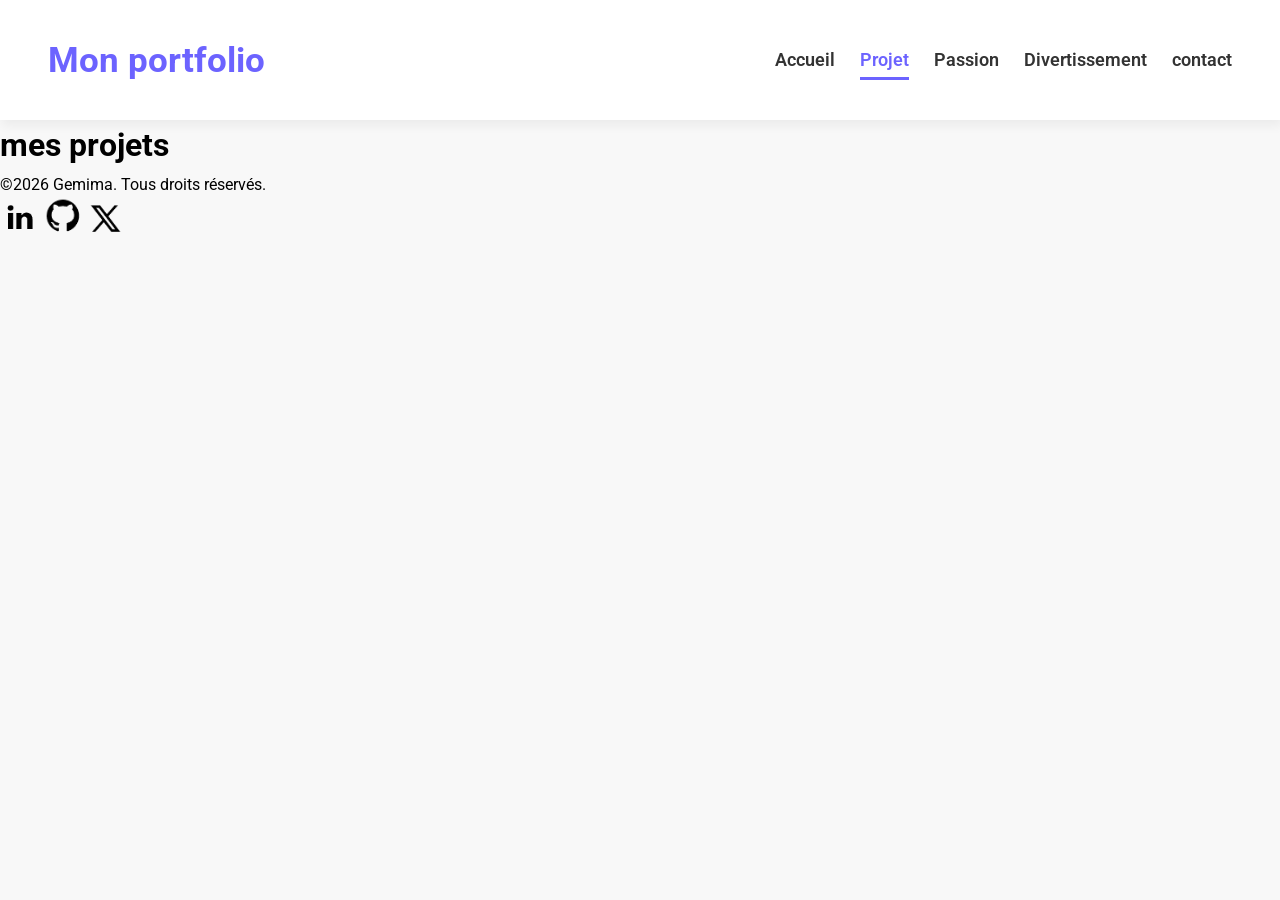
==== projets.html @ 2fad970b "stylisation du menu et creation" ====
<!DOCTYPE html>
<html lang="en">
<head>
    <meta charset="UTF-8">
    <meta name="viewport" content="width=device-width, initial-scale=1.0">
    <title>Mon portfolio</title>
    <link rel="stylesheet" href="css/style.css">
    <link rel="preconnect" href="https://fonts.googleapis.com">
    <link rel="preconnect" href="https://fonts.gstatic.com" crossorigin>
    <link href="https://fonts.googleapis.com/css2?family=Roboto:ital,wght@0,100..900;1,100..900&display=swap" rel="stylesheet">
</head>
<body>
 <header>
    <div>
        <a href="Mon portfolio">Mon portfolio</a>
    </div>
    <nav>
        <ul>
            <li><a href="index.html" >Accueil</a></li>
            <li><a href="projets.html" class="active">Projet</a></li>
            <li><a href="passions.html">Passion</a></li>
            <li><a href="divertissement.html">Divertissement</a></li>
            <li><a href="contact.html">contact</a></li>
        </ol>
    </nav>
 </header>
 <main>
    <h1>mes projets</h1>
 </main>
 <footer>
    <p>&copy;2026 Gemima. Tous droits réservés.</p>

    <div>
        <img src="images/th.png" width="40" alt="icone linkdln">
        <img src="images/github.png" width="40" alt="icon github">
        <img src="images/OIP.png" width="35" alt="icone twitter">
    </div>
 </footer>
</body>
</html>
---- css/style.css ----
:root {
    --violet-doux: #6C63FF;
    --violet-fonce: #534EDD;
    --orange-vif: #FFA726;
    --gris-tres-Fonce: #333;
    --gris-fonce: #666;
    --gris-tres-clair: #F8F8F8;
    --gris-clair: #EEE;
}

* {
    margin: 0;
    padding: 0;
    box-sizing:boder-box;
}
body {
    background-color: var(--gris-tres-clair);
    font-family: 'Roboto', sans-serif;
    line-height: 1.6;
}

header {
    background-color: white;
    box-shadow: 2px 6px 10px rgba(0,0,0,0.05);
    position: sticky;
    top: 0;
    z-index: 100;
    display: flex;
    justify-content: space-between;
    align-items: center;
    padding: 2rem 3rem;
}

header div a {
    text-decoration: none;
    font-size:2.2rem;
    font-weight: bold;
    color: var(--violet-doux);
}
ul li{
    list-style: none;
    margin-left: 25px;
}
ul{
    display:flex;
}
ul li a {
    text-decoration: none;
    color: var(--gris-tres-Fonce);
    font-weight: 600;
    font-size: 1.1rem;
    position: relative;
    padding: 10px 0;
}

ul li a:hover{
      color: var(--violet-doux);
}

ul li a::after {
    content:'';
    position: absolute;
    left: 0;
    bottom: 0;
    height: 3px;
    width: 0%;
    background-color: var(--violet-doux);
    transition: width 0.3s ease;

}

ul li a:hover::after{
    width: 100%; 
}



a.active{
    color: var(--violet-doux);
}

a.active::after{
    width: 100%;
}
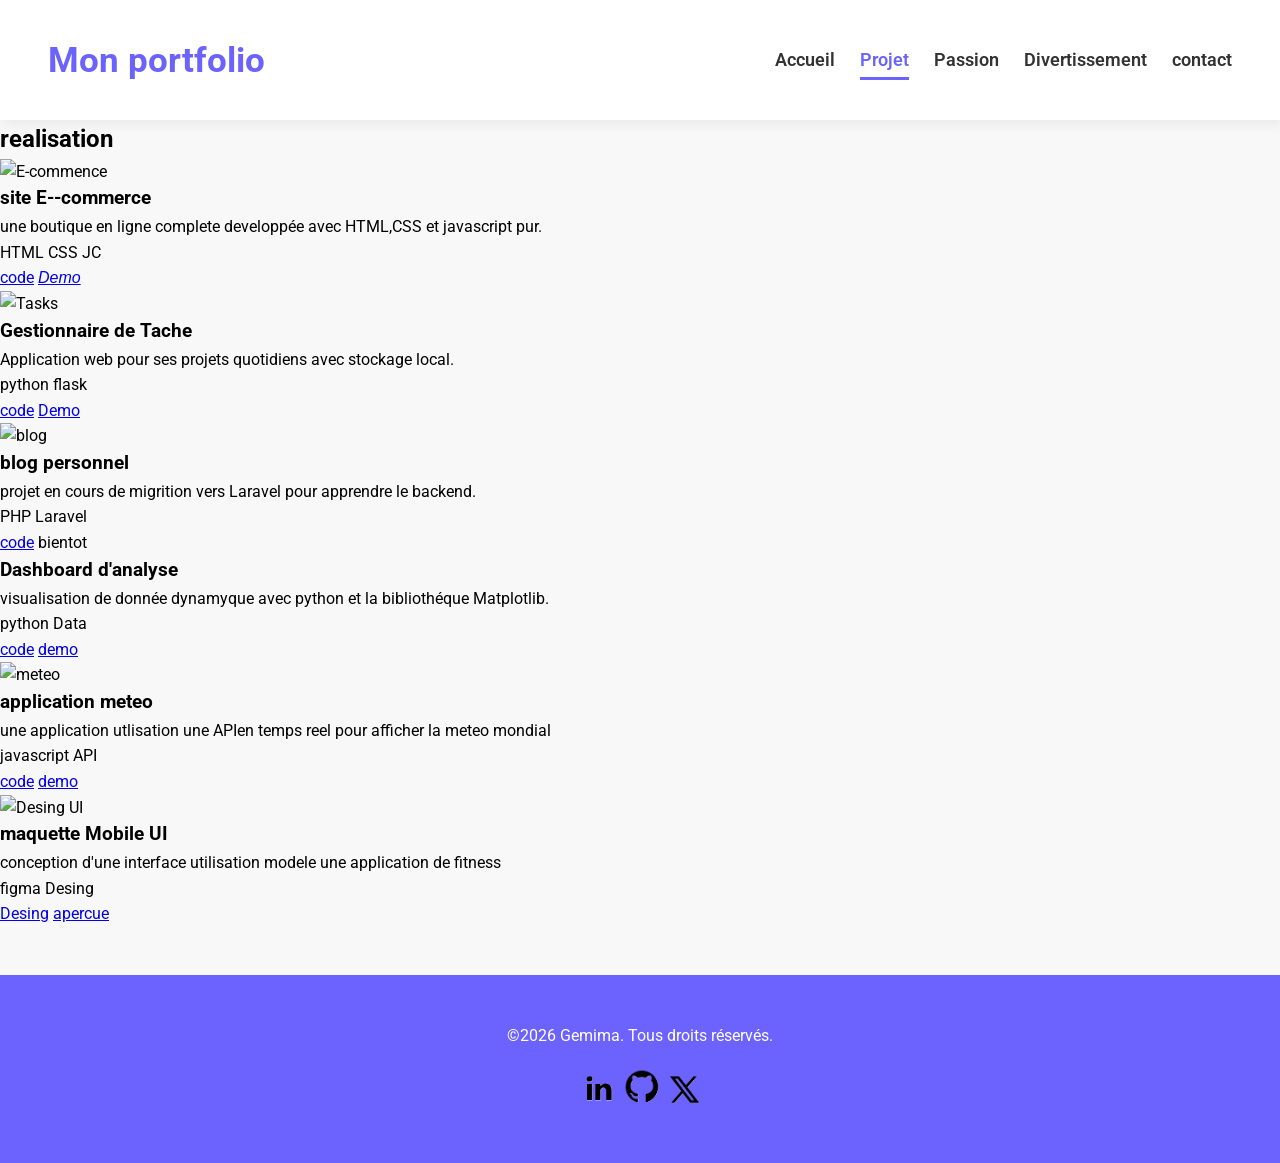
==== commit efdd9234: "partie HTML de projets" ====
--- a/projets.html
+++ b/projets.html
@@ -25,9 +25,108 @@
     </nav>
  </header>
  <main>
-    <h1>mes projets</h1>
+   <section class="realisation">
+            <h1>realisation</h1>
+            <div class="underline"></div>
+            
+            <div class="project-grid">
+                <article class="project-card">
+                    <img src="images/aa.jpeg" alt="E-commence" class="card-image" width="300">
+                    <div class="card-content">
+                            <h3>site E--commerce</h3>
+                            <p>une boutique en ligne complete developpée avec HTML,CSS et javascript pur.</p>
+                            <div class="tags">
+                                <span  class="tag">HTML</span>
+                                <span class="tag">CSS</span>
+                                <span class="tag">JC</span>
+                            </div>
+                    </div>
+                    <div class="card-footer">
+                        <a href="#"><i class="fa-brand fa-github"></i>code</a>
+                        <a href="#"><i class="fa-solid fa-arrow-up-right-from-square">Demo</i></a>
+                    </div>
+                </article>
+                <article class="project-card">
+                    <img src="images/bb.jpeg" alt="Tasks" class="card-image"  width="300">
+                    <div class="card-content">
+                        <h3>Gestionnaire de Tache</h3>
+                        <p>Application web pour ses projets quotidiens avec stockage local.</p>
+                        <div class="tags">
+                            <span class="tag">python</span>
+                            <span class="tag">flask</span>
+                        </div>
+                        <div class="card-footer">
+                            <a href="#"><i class="fa-brand fa-github"></i> code</a>
+                            <a href="#"><i class="fa-solid fa-arrow-up-right-from-square"></i>Demo</a>
+                        </div>
+                    </div>
+                </article>
+
+                <article class="project-card">
+                    <img src="images/cc.jpeg" alt="blog" class="card-image" width="300">
+                    <div class="card-content">
+                        <h3>blog personnel</h3>
+                        <p>projet en cours de migrition vers Laravel pour apprendre le backend.</p>
+                        <div class="tags">
+                            <span class="tag">PHP</span>
+                            <span class="tag">Laravel</span>
+                        </div>
+                        <div class="card-footer">
+                            <a href="#"><i class="fa-brand fa-github"></i>code</a>
+                            <span><i class="fa-regular fa-clock"></i>bientot</span>
+                        </div>
+                    </div>
+                </article>
+
+                <article class="project-card"></article>
+                    <div class="card-content">
+                        <h3>Dashboard d'analyse</h3>
+                        <p>visualisation de donnée dynamyque avec python et la bibliothéque Matplotlib.</p>
+                        <div class="tag">
+                            <span class="tag">python</span>
+                            <span class="tag">Data</span>
+                        </div>
+                    </div>
+                    <div class="card-footer">
+                        <a href="#"><i class="fa-brand fa-github"></i>code</a>
+                        <a href="#"><i class="fa-arrow-up-right-from-square"></i>demo</a>
+                    </div>
+                </article>
+                <article class="project-card">
+                    <img src="https://via.placeholder.com/400x250/eoe7ff/6366f1?text=meteo" alt="meteo" class="card-image">
+                    <div class="card-content">
+                        <h3>application meteo</h3>
+                        <p>une application utlisation une APIen temps reel pour afficher la meteo mondial</p>
+                        <div class="tags">
+                            <span class="tag">javascript</span>
+                            <span class="tag">API</span>
+                        </div>
+                    </div>
+                    <div class="card-footer">
+                        <a href="#"><i class="fa-brand fa-github"></i>code</a>
+                        <a href="#"><i class="fa-solid fa-arrow-up-right-from-square"></i>demo</a>
+                    </div>
+                </article>
+
+                <article class="projet-card">
+                    <img src="https://via.placeholder.com/400x250/eoe7ff/6366f1?text=design" alt="Desing UI" class="card-content">
+                    <div class="card-content">
+                        <h3>maquette Mobile UI</h3>
+                        <p>conception d'une interface utilisation modele une application de fitness</p>
+                        <div class="tags">
+                            <span class="tag">figma</span>
+                            <span class="tag">Desing</span>
+                        </div>
+                        <div class="card-footer">
+                            <a href="#"><i class="fa-solid fa-pen-nib"></i>Desing</a>
+                            <a href="#"><i class="fa-solid fa-eye"></i>apercue</a>
+                        </div>
+                    </div>
+                </article>
+                
+   </section>
  </main>
- <footer>
+ <footer>                                                                                                
     <p>&copy;2026 Gemima. Tous droits réservés.</p>
 
     <div>
--- a/css/style.css
+++ b/css/style.css
@@ -83,4 +83,147 @@
 a.active::after{
     width: 100%;
 }
-
+.hero {
+    display: flex;
+    justify-content: center;
+    align-items: center;
+    text-align: center;
+    gap: 5rem;
+    margin: 10rem 2rem;
+}
+.hero img {
+    width: 300px;
+    height: 300px;
+    object-fit: cover;
+    border-radius: 50%;
+    border: 8px solid var(--violet-doux);
+}
+.hero h1 {
+    color: var(--violet-doux);
+    font-weight: 700;
+    font-size: 4rem;
+    margin-bottom: 1.2rem;
+}
+.hero p {
+    color:var(--gris-fonce);
+    font-size: 1.2rem;
+    margin-bottom: 1.2rem;
+}
+.hero a {
+    color: white;
+    display: inline-block;
+    background-color: var(--violet-doux);
+    border-radius: 25px;
+    padding: 10px 20px;
+    text-decoration: none;
+    text-transform: uppercase;
+    letter-spacing: 1.1px;
+    font-weight: 600;
+    margin-top: 1rem;
+    transition: background-color 0.3s ease, transform 0.2s ease;
+}
+.hero a:hover {
+    background-color: var(--violet-fonce);
+    transform: translateY(-3px);
+}
+.apropos{
+    width: 800px;
+    margin: 6rem auto;
+    text-align: center;
+
+}
+
+section h2{
+    color:var(--violet-doux);
+    font-size: 2.6rem;
+    font-weight: 700;
+    position:relative;
+    text-align: center;
+
+}
+
+section h2::after{
+    content:'';
+    display: block;
+    width:60px;
+    height:4px;
+    background-color:var(--violet-doux);
+    margin:3.2rem auto;
+    border-radius:2px;
+}
+.apropos p{
+    margin-bottom: 2rem;
+    color: var(--gris-fonce);
+    font-size: 1.2rem;
+} 
+
+.competence table{
+    width:80%;
+    margin: 0 auto;
+    border-collapse: collapse;
+    border-color:#FFFF;
+    box-shadow : 0 5px 15px rgba(0,0,0,0.08);
+    border-radius: 10px;
+    overflow: hidden; 
+
+}
+
+.competence table th, .competence table td {
+    padding: 15px;
+}
+
+.competence table thead {
+    background-color: var(--violet-doux);
+    color: #FFF;
+    text-transform: uppercase;
+}
+
+.competence table tbody td {
+    /* Ajoute une bordure de 1px en bas de chaque cellule*/
+    border-bottom: 1px solid var(--gris-clair)
+}
+
+.competence table tbody  tr:nth-child(even) {
+    background-color: #FDFDFD;
+
+}
+
+.competence table tbody tr {
+    transition: background-color 0.3s ease;
+
+}
+
+.competence table tbody tr:hover {
+    background-color: #c4c2c2;
+}
+
+.competence table thead th {
+    text-align: left;
+}
+
+footer{
+    margin-top:3rem;
+    background-color:var(--violet-doux);
+    padding:3rem 0;
+    text-align:center;
+}
+
+footer p{
+    color:white;
+    margin-bottom: 1.2rem;
+}
+
+footer a{
+    display: inline-block;
+    font-size: 1.6rem;
+    color:white;
+    margin: 0 10px;
+    transition: color 0.3s ease, transform 0.2s ease;
+}
+
+footer a:hover {
+    color: var(--orange-vif);
+    transform: translateY(-3px)
+}
+
+
